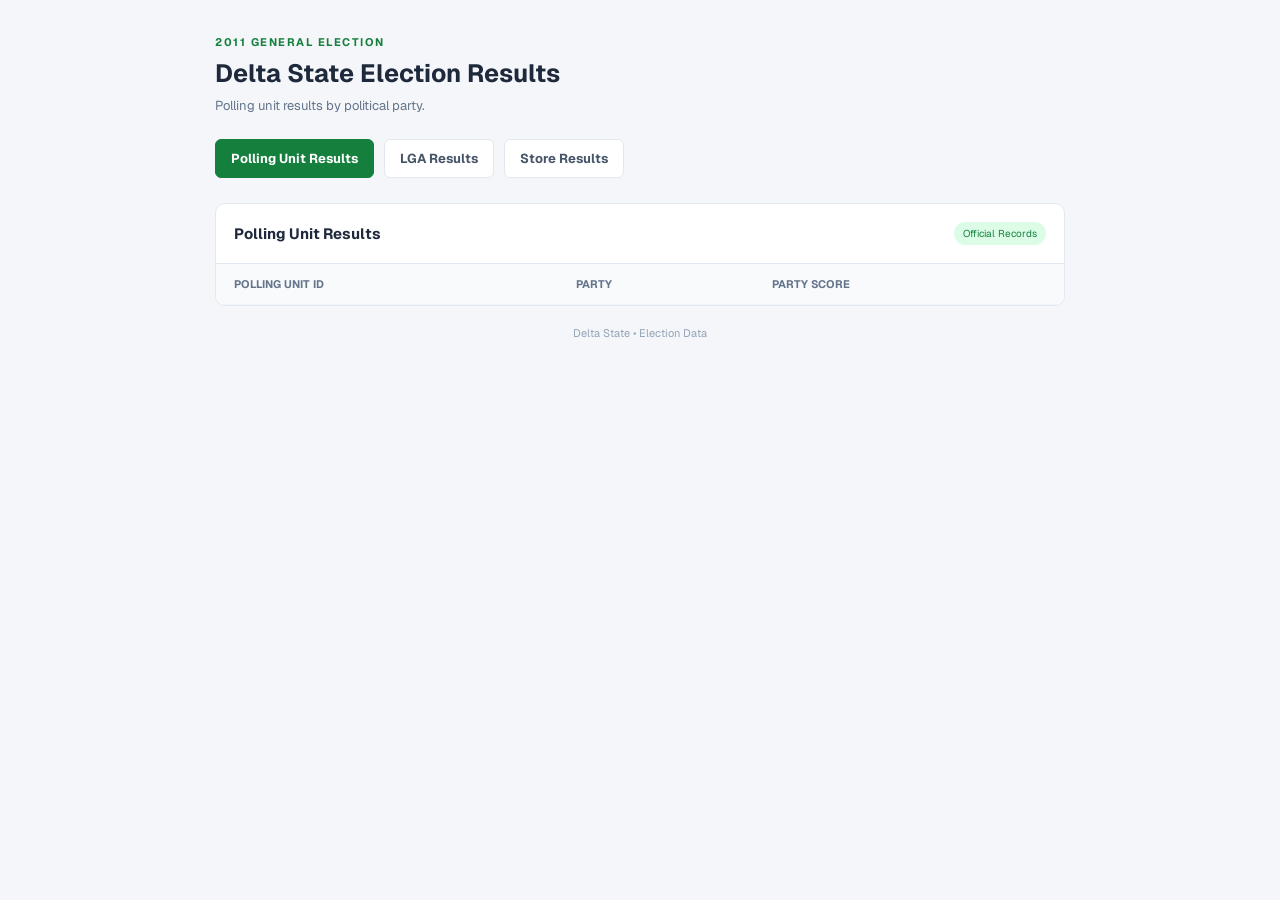
==== ui/index.html @ 06624d37 "first commit" ====
<!doctype html>
<html lang="en">
  <head>
    <meta charset="UTF-8" />
    <meta name="viewport" content="width=device-width, initial-scale=1.0" />
    <title>Delta State Election Results</title>
    <link rel="stylesheet" href="./style.css" />
  </head>
  <body>
    <main class="container">
      <header>
        <p class="subtitle">2011 GENERAL ELECTION</p>
        <h2>Delta State Election Results</h2>
        <p class="description">Polling unit results by political party.</p>
      </header>
      <nav class="navigation">
        <a href="index.html" class="active">Polling Unit Results</a>
        <a href="lga.html">LGA Results</a>
        <a href="store-results.html">Store Results</a>
      </nav>
      <section class="results-card">
        <div class="card-heading">
          <h3>Polling Unit Results</h3>
          <span class="status">Official Records</span>
        </div>

        <div class="table-wrapper">
          <table>
            <thead>
              <tr>
                <th>Polling Unit ID</th>
                <th>Party</th>
                <th>Party Score</th>
              </tr>
            </thead>
            <tbody id="results"></tbody>
          </table>
        </div>
      </section>

      <footer>Delta State • Election Data</footer>
    </main>

    <script>
      const apiBaseUrl = "http://localhost:5000";
      fetch(`${apiBaseUrl}/api/pull/results`)
        .then((response) => response.json())
        .then((data) => {
          document.getElementById("results").innerHTML = data
            .map(
              (row) => `
            <tr>
              <td>${row.polling_unit_uniqueid}</td>
              <td><span class="party">${row.party_abbreviation.trim()}</span></td>
              <td class="score">${row.party_score}</td>
            </tr>
          `,
            )
            .join("");
        })
        .catch((error) => console.error(error));
    </script>
  </body>
</html>
---- ui/style.css ----
@import url("https://fonts.googleapis.com/css2?family=Geist:ital,wght@0,100..900;1,100..900&display=swap");
* {
  margin: 0;
  padding: 0;
  box-sizing: border-box;
}

body {
  background: #f4f6f9;
  color: #1e293b;
  padding: 35px 15px;
  font-family: "Geist", sans-serif;
}
.navigation {
  display: flex;
  flex-wrap: wrap;
  gap: 10px;
  margin-bottom: 25px;
}

.navigation a {
  text-decoration: none;
  color: #475569;
  background: white;
  border: 1px solid #e2e8f0;
  padding: 10px 15px;
  border-radius: 6px;
  font-size: 13px;
  font-weight: bold;
}

.navigation a:hover,
.navigation a.active {
  background: #15803d;
  color: white;
  border-color: #15803d;
}

.container {
  max-width: 850px;
  margin: auto;
}

header {
  margin-bottom: 25px;
}

.subtitle {
  color: #15803d;
  font-size: 11px;
  font-weight: bold;
  letter-spacing: 1.5px;
  margin-bottom: 8px;
}

h2 {
  font-size: 25px;
  margin-bottom: 8px;
}

.description {
  color: #64748b;
  font-size: 13px;
}

.results-card {
  background: white;
  border: 1px solid #e2e8f0;
  border-radius: 10px;
  overflow: hidden;
}

.card-heading {
  padding: 18px;
  display: flex;
  justify-content: space-between;
  align-items: center;
  border-bottom: 1px solid #e2e8f0;
}

.card-heading h3 {
  font-size: 15px;
}

.status {
  background: #dcfce7;
  color: #15803d;
  padding: 5px 9px;
  border-radius: 20px;
  font-size: 10px;
}

.table-wrapper {
  overflow-x: auto;
}

table {
  width: 100%;
  border-collapse: collapse;
  font-size: 13px;
  text-align: left;
}

th,
td {
  padding: 13px 18px;
  border-bottom: 1px solid #f1f5f9;
}

th {
  background: #f8fafc;
  color: #64748b;
  font-size: 11px;
  text-transform: uppercase;
}

tr:hover {
  background: #f8fafc;
}

.party {
  background: #eff6ff;
  color: #1d4ed8;
  padding: 4px 8px;
  border-radius: 5px;
  font-weight: bold;
  font-size: 11px;
}

.score {
  font-weight: bold;
}

footer {
  text-align: center;
  margin-top: 20px;
  color: #94a3b8;
  font-size: 11px;
}

@media (max-width: 500px) {
  h2 {
    font-size: 21px;
  }

  th,
  td {
    padding: 11px;
  }
}
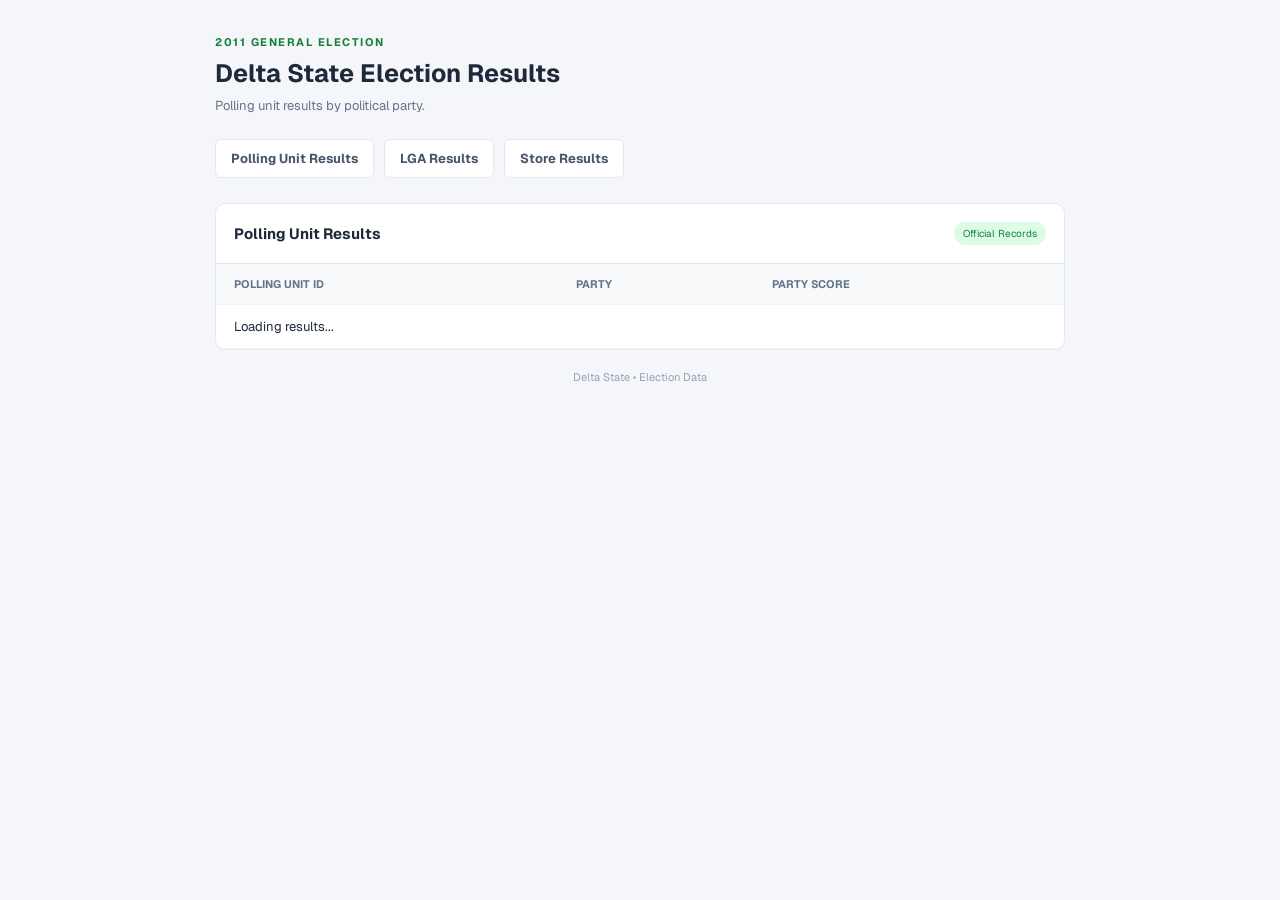
==== commit 382452b1: "added loader" ====
--- a/ui/index.html
+++ b/ui/index.html
@@ -42,7 +42,13 @@
     </main>
 
     <script>
-      const apiBaseUrl = "http://localhost:5000";
+      const apiBaseUrl = "https://bincom-test-2-ttgy.onrender.com";
+      const loadingRow = `
+        <tr>
+          <td colspan="3" class="loading">Loading results...</td>
+        </tr>
+      `;
+      document.getElementById("results").innerHTML = loadingRow;
       fetch(`${apiBaseUrl}/api/pull/results`)
         .then((response) => response.json())
         .then((data) => {
--- a/ui/style.css
+++ b/ui/style.css
@@ -29,8 +29,7 @@
   font-weight: bold;
 }
 
-.navigation a:hover,
-.navigation a.active {
+.navigation a:hover{
   background: #15803d;
   color: white;
   border-color: #15803d;
